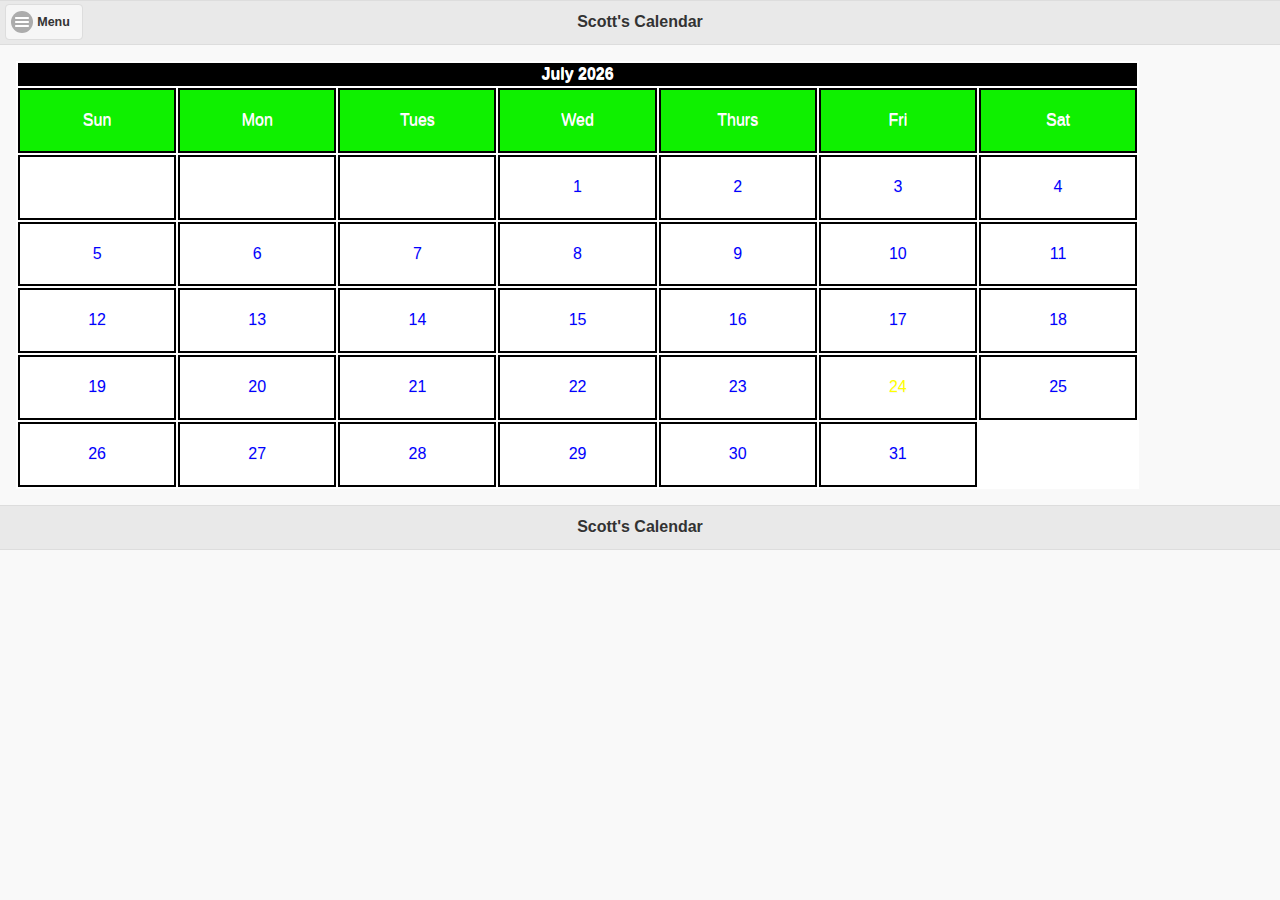
==== www/index.html @ 6c9f62fe "Added files" ====
<!DOCTYPE html>
<html>
<head>
  <meta name="viewport" content="width=device-width, initial-scale=1">
  <!-- Include jQuery Mobile stylesheets -->
  <link rel="stylesheet" href="css/jquery.mobile-1.4.5.min.css">
  <!-- Include calendar stylesheet -->
  <link rel="stylesheet" href="css/calendar.css">
  <!-- Include the jQuery library -->
  <script src="js/jquery-1.12.4.min.js"></script>
  <!-- Include the jQuery Mobile library -->
  <script src="js/jquery.mobile-1.4.5.min.js"></script>
  <!-- Include calendar script -->
  <script src="js/calendar.js"></script>
</head>
<body onload="displayCalendar()">

<div data-role="page" id="main">
  <div data-role="header">
	<a href="#myPopup1" data-rel="popup" class="ui-btn ui-btn-inline ui-corner-all ui-icon-bars ui-btn-icon-left">Menu</a>

		<div data-role="popup" id="myPopup1" style="min-width:200px;">
			<ul data-role="listview">
  				<li data-icon="false"><a href="#main">Home</a></li>
  				<li data-icon="false"><a href="#pg1">Upcoming events</a></li>
				<li data-icon="false"><a href="#pg2">Add an event</a></li>
				<li data-icon="false"><a href="#pg3">Customize</a></li>
			</ul>
		</div>
    <h1>Scott's Calendar</h1>
  </div>

  <div data-role="main" class="ui-content">
	<!-- <div data-role="controlgroup" data-type="horizontal">
      <a href="" class="ui-btn ui-btn-b">Home</a>
      <a href="#pg1" class="ui-btn">Page 1</a>
      <a href="#pg2" class="ui-btn">Page 2</a>
	  <a href="#pg3" class="ui-btn">Page 3</a>
    </div> -->
	<div id="calendar"></div>
  </div>


  <div data-role="footer">
    <h1>Scott's Calendar</h1>
  </div>
</div>

<div data-role="page" id="pg1">
  <div data-role="header">
	<a href="#myPopup2" data-rel="popup" class="ui-btn ui-btn-inline ui-corner-all ui-icon-bars ui-btn-icon-left">Menu</a>

		<div data-role="popup" id="myPopup2" style="min-width:200px;">
			<ul data-role="listview">
  				<li data-icon="false"><a href="#main">Home</a></li>
  				<li data-icon="false"><a href="#pg1">Upcoming events</a></li>
				<li data-icon="false"><a href="#pg2">Add an event</a></li>
				<li data-icon="false"><a href="#pg3">Customize</a></li>
			</ul>
		</div>
    <h1>Scott's Calendar</h1>
  </div>

  <div data-role="main" class="ui-content">
	<!-- <div data-role="controlgroup" data-type="vertical">
      <a href="#main" class="ui-btn">Home</a>
      <a href="" class="ui-btn ui-btn-b">Page 1</a>
      <a href="#pg2" class="ui-btn">Page 2</a>
	  <a href="#pg3" class="ui-btn">Page 3</a>
    </div> -->
    <p>Page 1</p>
  </div>

  <div data-role="footer">
    <h1>Scott's Calendar</h1>
  </div>
</div>

<div data-role="page" id="pg2">
  <div data-role="header">
    <a href="#myPopup3" data-rel="popup" class="ui-btn ui-btn-inline ui-corner-all ui-icon-bars ui-btn-icon-left">Menu</a>

		<div data-role="popup" id="myPopup3" style="min-width:200px;">
			<ul data-role="listview">
  				<li data-icon="false"><a href="#main">Home</a></li>
  				<li data-icon="false"><a href="#pg1">Upcoming events</a></li>
				<li data-icon="false"><a href="#pg2">Add an event</a></li>
				<li data-icon="false"><a href="#pg3">Customize</a></li>
			</ul>
		</div>
	<h1>Scott's Calendar</h1>
  </div>

  <div data-role="main" class="ui-content">
	<!-- <div data-role="controlgroup" data-type="horizontal">
      <a href="#main" class="ui-btn">Home</a>
      <a href="#pg1" class="ui-btn">Page 1</a>
      <a href="" class="ui-btn ui-btn-b">Page 2</a>
	  <a href="#pg3" class="ui-btn">Page 3</a>
    </div> -->
    <p>Page 2</p>
  </div>

  <div data-role="footer">
    <h1>Scott's Calendar</h1>
  </div>
</div>

<div data-role="page" id="pg3">
  <div data-role="header">
    <a href="#myPopup4" data-rel="popup" class="ui-btn ui-btn-inline ui-corner-all ui-icon-bars ui-btn-icon-left">Menu</a>

		<div data-role="popup" id="myPopup4" style="min-width:200px;">
			<ul data-role="listview">
  				<li data-icon="false"><a href="#main">Home</a></li>
  				<li data-icon="false"><a href="#pg1">Upcoming events</a></li>
				<li data-icon="false"><a href="#pg2">Add an event</a></li>
				<li data-icon="false"><a href="#pg3">Customize</a></li>
			</ul>
		</div>
	<h1>Scott's Calendar</h1>
  </div>

  <div data-role="main" class="ui-content">
	<!-- <div data-role="controlgroup" data-type="horizontal">
      <a href="#main" class="ui-btn">Home</a>
      <a href="#pg1" class="ui-btn">Page 1</a>
      <a href="#pg2" class="ui-btn">Page 2</a>
	  <a href="" class="ui-btn ui-btn-b">Page 3</a>
    </div> -->
    <p>Page 3</p>
  </div>

  <div data-role="footer">
    <h1>Scott's Calendar</h1>
  </div>
</div> 
 

</body>
</html>
---- www/css/calendar.css ----
/*

Filename: calendar.css
Code source: Web Code Geeks (https://www.webcodegeeks.com/javascript/javascript-calendar-example/)

*/


.monthPre{
    color: gray;
    text-align: center;
}
.monthNow{
    color: blue;
    text-align: center;
}
.dayNow{
    border: 2px solid green;
    color: #FF0;
    text-align: center;
}
.calendar td{
    htmlContent: 2px;
	width: 14%;
	padding-top: 20px;
	padding-bottom: 20px;
	border: 2px solid black;
}
.monthNow th{
    background-color: #000000;
    color: #FFFFFF;
    text-align: center;
}
.dayNames{
    background: #0FF000;
    color: #FFFFFF;
    text-align: center;
}

table {width: 90%; background-color: #FFFFFF;}
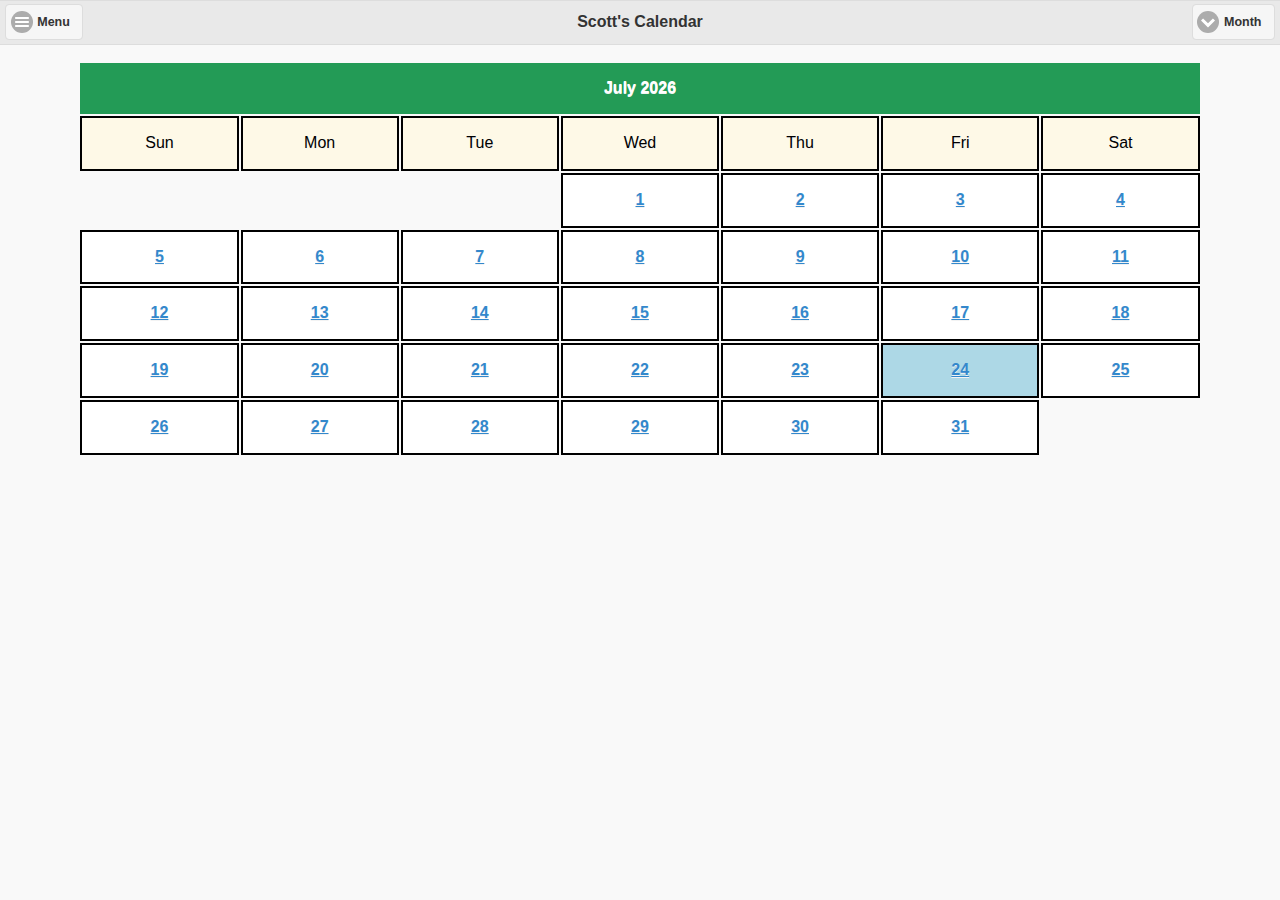
==== commit 1e147344: "Added calendar code and calendar events" ====
--- a/www/index.html
+++ b/www/index.html
@@ -13,23 +13,44 @@
   <!-- Include calendar script -->
   <script src="js/calendar.js"></script>
 </head>
-<body onload="displayCalendar()">
+<!-- display the calendar on page load -->
+<body onload="var date = new Date(); displayCalendar(date.getMonth())">
 
 <div data-role="page" id="main">
   <div data-role="header">
+	<!-- Menu bar popup -->
 	<a href="#myPopup1" data-rel="popup" class="ui-btn ui-btn-inline ui-corner-all ui-icon-bars ui-btn-icon-left">Menu</a>
 
 		<div data-role="popup" id="myPopup1" style="min-width:200px;">
 			<ul data-role="listview">
-  				<li data-icon="false"><a href="#main">Home</a></li>
+  				<li data-icon="false"><a href="#main">Calendar</a></li>
   				<li data-icon="false"><a href="#pg1">Upcoming events</a></li>
-				<li data-icon="false"><a href="#pg2">Add an event</a></li>
-				<li data-icon="false"><a href="#pg3">Customize</a></li>
+				<li data-icon="false"><a href="#pg2">Customize</a></li>
+			</ul>
+		</div>
+	<a href="#monthPopup" data-rel="popup" class="ui-btn ui-btn-inline ui-corner-all ui-icon-carat-d ui-btn-icon-left" align="right">Month</a>
+		
+		<!-- Month selector popup -->
+		<div data-role="popup" id="monthPopup" style="min-width:200px;">
+			<ul data-role="listview">
+  				<li data-icon="false"><a onclick="return displayCalendar(0);" href="#main">Jan</a></li>
+  				<li data-icon="false"><a onclick="return displayCalendar(1);" href="#main">Feb</a></li>
+				<li data-icon="false"><a onclick="return displayCalendar(2);" href="#main">Mar</a></li>
+				<li data-icon="false"><a onclick="return displayCalendar(3);" href="#main">Apr</a></li>
+				<li data-icon="false"><a onclick="return displayCalendar(4);" href="#main">May</a></li>
+  				<li data-icon="false"><a onclick="return displayCalendar(5);" href="#main">Jun</a></li>
+				<li data-icon="false"><a onclick="return displayCalendar(6);" href="#main">Jul</a></li>
+				<li data-icon="false"><a onclick="return displayCalendar(7);" href="#main">Aug</a></li>
+				<li data-icon="false"><a onclick="return displayCalendar(8);" href="#main">Sep</a></li>
+  				<li data-icon="false"><a onclick="return displayCalendar(9);" href="#main">Oct</a></li>
+				<li data-icon="false"><a onclick="return displayCalendar(10);" href="#main">Nov</a></li>
+				<li data-icon="false"><a onclick="return displayCalendar(11);" href="#main">Dec</a></li>
 			</ul>
 		</div>
     <h1>Scott's Calendar</h1>
   </div>
 
+  <!-- div where calendar displays -->
   <div data-role="main" class="ui-content">
 	<!-- <div data-role="controlgroup" data-type="horizontal">
       <a href="" class="ui-btn ui-btn-b">Home</a>
@@ -41,9 +62,9 @@
   </div>
 
 
-  <div data-role="footer">
+  <!-- <div data-role="footer">
     <h1>Scott's Calendar</h1>
-  </div>
+  </div> -->
 </div>
 
 <div data-role="page" id="pg1">
@@ -52,15 +73,15 @@
 
 		<div data-role="popup" id="myPopup2" style="min-width:200px;">
 			<ul data-role="listview">
-  				<li data-icon="false"><a href="#main">Home</a></li>
+  				<li data-icon="false"><a href="#main">Calendar</a></li>
   				<li data-icon="false"><a href="#pg1">Upcoming events</a></li>
-				<li data-icon="false"><a href="#pg2">Add an event</a></li>
-				<li data-icon="false"><a href="#pg3">Customize</a></li>
+				<li data-icon="false"><a href="#pg2">Customize</a></li>
 			</ul>
 		</div>
     <h1>Scott's Calendar</h1>
   </div>
 
+  <!-- Upcoming events test data -->
   <div data-role="main" class="ui-content">
 	<!-- <div data-role="controlgroup" data-type="vertical">
       <a href="#main" class="ui-btn">Home</a>
@@ -68,12 +89,30 @@
       <a href="#pg2" class="ui-btn">Page 2</a>
 	  <a href="#pg3" class="ui-btn">Page 3</a>
     </div> -->
-    <p>Page 1</p>
+    <h3>Upcoming Events</h3>
+	<hr />
+	<h4>Saturday, August 12, 2017</h4>
+	<ul>
+		<li>Golf 1:00pm</li>
+	</ul>
+	<br />
+	<h4>Monday, August 14, 2017</h4>
+	<ul>
+		<li>Doctor's Appointment 10:00am</li>
+		<li>Pick up groceries</li>
+	</ul>
+	<br />
+	<h4>Saturday, August 26, 2017</h4>
+	<ul>
+		<li>Do laundry</li>
+		<li>Karaoke night</li>
+	</ul>
+	<br />
   </div>
 
-  <div data-role="footer">
+  <!--<div data-role="footer">
     <h1>Scott's Calendar</h1>
-  </div>
+  </div> -->
 </div>
 
 <div data-role="page" id="pg2">
@@ -82,10 +121,9 @@
 
 		<div data-role="popup" id="myPopup3" style="min-width:200px;">
 			<ul data-role="listview">
-  				<li data-icon="false"><a href="#main">Home</a></li>
+  				<li data-icon="false"><a href="#main">Calendar</a></li>
   				<li data-icon="false"><a href="#pg1">Upcoming events</a></li>
-				<li data-icon="false"><a href="#pg2">Add an event</a></li>
-				<li data-icon="false"><a href="#pg3">Customize</a></li>
+				<li data-icon="false"><a href="#pg2">Customize</a></li>
 			</ul>
 		</div>
 	<h1>Scott's Calendar</h1>
@@ -98,44 +136,24 @@
       <a href="" class="ui-btn ui-btn-b">Page 2</a>
 	  <a href="#pg3" class="ui-btn">Page 3</a>
     </div> -->
-    <p>Page 2</p>
+    <p>Customize</p>
   </div>
 
-  <div data-role="footer">
+  <!-- <div data-role="footer">
     <h1>Scott's Calendar</h1>
-  </div>
+  </div> -->
 </div>
 
 <div data-role="page" id="pg3">
-  <div data-role="header">
-    <a href="#myPopup4" data-rel="popup" class="ui-btn ui-btn-inline ui-corner-all ui-icon-bars ui-btn-icon-left">Menu</a>
-
-		<div data-role="popup" id="myPopup4" style="min-width:200px;">
-			<ul data-role="listview">
-  				<li data-icon="false"><a href="#main">Home</a></li>
-  				<li data-icon="false"><a href="#pg1">Upcoming events</a></li>
-				<li data-icon="false"><a href="#pg2">Add an event</a></li>
-				<li data-icon="false"><a href="#pg3">Customize</a></li>
-			</ul>
-		</div>
-	<h1>Scott's Calendar</h1>
-  </div>
-
-  <div data-role="main" class="ui-content">
-	<!-- <div data-role="controlgroup" data-type="horizontal">
-      <a href="#main" class="ui-btn">Home</a>
-      <a href="#pg1" class="ui-btn">Page 1</a>
-      <a href="#pg2" class="ui-btn">Page 2</a>
-	  <a href="" class="ui-btn ui-btn-b">Page 3</a>
-    </div> -->
-    <p>Page 3</p>
-  </div>
-
-  <div data-role="footer">
-    <h1>Scott's Calendar</h1>
-  </div>
+	<div data-role="header">
+		<a href="#main" data-rel="button" class="ui-btn ui-btn-inline ui-corner-all ui-icon-back ui-btn-icon-left">Back</a>
+		<h1>Scott's Calendar</h1>
+	</div>
+	
+	<div data-role="main" id="dayEvents" class="ui-content">
+		
+	</div>
 </div> 
- 
 
 </body>
 </html>
--- a/www/css/calendar.css
+++ b/www/css/calendar.css
@@ -7,36 +7,49 @@
 
 
 .monthPre{
-    color: gray;
+    color: grey;
     text-align: center;
 }
 .monthNow{
-    color: blue;
     text-align: center;
+	background-color: #FFFFFF;
+	border: 2px solid black;
 }
 .dayNow{
-    border: 2px solid green;
-    color: #FF0;
+    color: #FFFFFF;
     text-align: center;
+	background-color: lightblue;
+	border: 2px solid black;
 }
+.calendar{
+	width: 90%;
+}
+
 .calendar td{
     htmlContent: 2px;
 	width: 14%;
-	padding-top: 20px;
-	padding-bottom: 20px;
+	padding-top: 15px;
+	padding-bottom: 15px;
+}
+.monthNow th{
+    background-color: #239B56;
+    color: #FFFFFF;
+    text-align: center;
+	padding-top: 15px;
+	padding-bottom: 15px;
+}
+.dayNames{
+    background: #FEF9E7;
+    color: #000000;
+    text-align: center;
 	border: 2px solid black;
 }
-.monthNow th{
-    background-color: #000000;
-    color: #FFFFFF;
-    text-align: center;
-}
-.dayNames{
-    background: #0FF000;
-    color: #FFFFFF;
-    text-align: center;
+
+h3{
+	color: blue;
 }
 
-table {width: 90%; background-color: #FFFFFF;}
+h4{
+	color: green;
+}
 
-
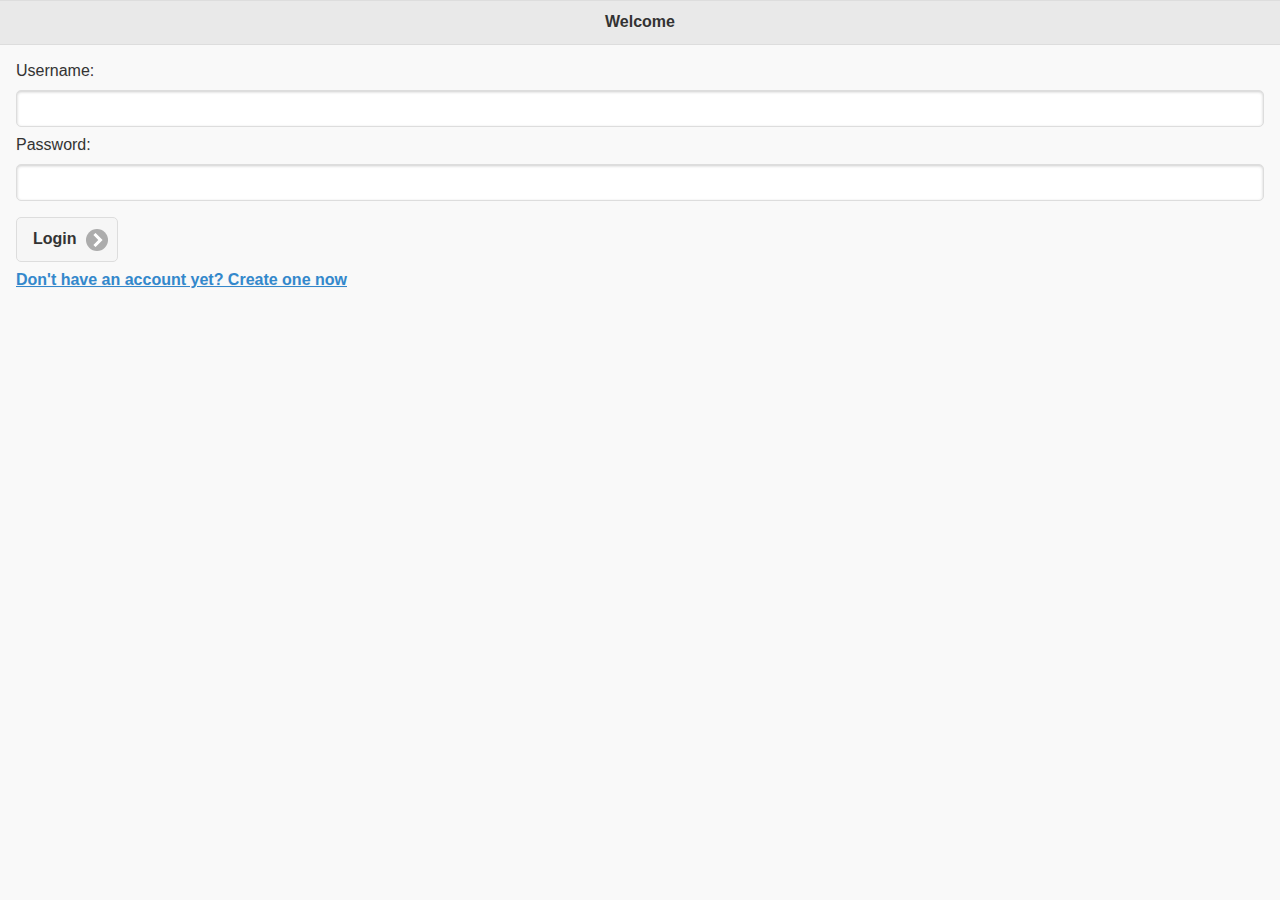
==== commit ad5ee3b3: "Added login screens/ability to sync data" ====
--- a/www/index.html
+++ b/www/index.html
@@ -14,40 +14,126 @@
   <script src="js/calendar.js"></script>
 </head>
 <!-- display the calendar on page load -->
-<body onload="var date = new Date(); displayCalendar(date.getMonth())">
-
-<div data-role="page" id="main">
+<body onload="var date = new Date(); displayCalendar(date.getFullYear(), date.getMonth());">
+<div data-role="page" id="main" data-theme="a">
+	<div data-role="header">
+		<h1>Welcome</h1>
+	</div>	
+	<div data-role="main" class="ui-content">
+		<form>
+			<label for="uname">Username:</label><input type="text" id="uname" value="" />
+			</label for="pwd">Password:</label><input type="password" id="pwd" value="" />
+			<a href="#calendar" class="ui-btn ui-btn-inline ui-corner-all ui-icon-carat-r ui-btn-icon-right">Login</a>
+		</form>
+		<a href="#createAccount">Don't have an account yet? Create one now</a>
+	</div>
+</div>
+
+<div data-role="page" id="createAccount" data-theme="a">
+	<div data-role="header">
+		<h1>New Account</h1>
+	</div>
+	<div data-role="main" class="ui-content">
+		<form>
+			<label for="newuname">New username:</label><input type="text" id="newuname" value="" />
+			</label for="newpwd">New password:</label><input type="password" id="newpwd" value="" />
+			</label for="retypenewpwd">Re-type new password:</label><input type="password" id="retypenewpwd" value="" />
+			<label for="email">Email:</label><input type="text" id="email" value="" />
+			<a href="#" class="ui-btn ui-btn-inline ui-corner-all ui-icon-carat-r ui-btn-icon-right">Create Account</a>
+			<a href="#calendar" class="ui-btn ui-btn-inline ui-corner-all ui-icon-carat-r ui-btn-icon-right">Go To My Calendar</a>
+		</form>
+	</div>
+</div> 
+
+<div data-role="page" id="calendar" data-theme="a">
   <div data-role="header">
 	<!-- Menu bar popup -->
 	<a href="#myPopup1" data-rel="popup" class="ui-btn ui-btn-inline ui-corner-all ui-icon-bars ui-btn-icon-left">Menu</a>
 
 		<div data-role="popup" id="myPopup1" style="min-width:200px;">
 			<ul data-role="listview">
-  				<li data-icon="false"><a href="#main">Calendar</a></li>
-  				<li data-icon="false"><a href="#pg1">Upcoming events</a></li>
-				<li data-icon="false"><a href="#pg2">Customize</a></li>
-			</ul>
-		</div>
-	<a href="#monthPopup" data-rel="popup" class="ui-btn ui-btn-inline ui-corner-all ui-icon-carat-d ui-btn-icon-left" align="right">Month</a>
+  				<li data-icon="false"><a href="#calendar">Calendar</a></li>
+  				<li data-icon="false"><a onclick="return displayUpcomingEvents();" href="#pg1">Upcoming events</a></li>
+				<li data-icon="false"><a href="#pg2">Settings</a></li>
+				<li data-icon="false"><a href="#main">Log Out</a></li>
+			</ul>
+		</div>
+	<!-- <a href="#yearPopup" data-rel="popup" class="ui-btn ui-btn-inline ui-corner-all ui-icon-carat-d ui-btn-icon-left" align="right">Year</a>
+		
+		<!-- Year selector popup 
+		<div data-role="popup" id="yearPopup" style="min-width:200px;">
+			<ul data-role="listview">
+  				<li data-icon="false"><a onclick="return displayCalendar(2000, 0);" href="#main">2000</a></li>
+				<li data-icon="false"><a onclick="return displayCalendar(2001, 0);" href="#main">2001</a></li>
+				<li data-icon="false"><a onclick="return displayCalendar(2002, 0);" href="#main">2002</a></li>
+				<li data-icon="false"><a onclick="return displayCalendar(2003, 0);" href="#main">2003</a></li>
+				<li data-icon="false"><a onclick="return displayCalendar(2004, 0);" href="#main">2004</a></li>
+				<li data-icon="false"><a onclick="return displayCalendar(2005, 0);" href="#main">2005</a></li>
+				<li data-icon="false"><a onclick="return displayCalendar(2006, 0);" href="#main">2006</a></li>
+				<li data-icon="false"><a onclick="return displayCalendar(2007, 0);" href="#main">2007</a></li>
+				<li data-icon="false"><a onclick="return displayCalendar(2008, 0);" href="#main">2008</a></li>
+				<li data-icon="false"><a onclick="return displayCalendar(2009, 0);" href="#main">2009</a></li>
+				<li data-icon="false"><a onclick="return displayCalendar(2010, 0);" href="#main">2010</a></li>
+				<li data-icon="false"><a onclick="return displayCalendar(2011, 0);" href="#main">2011</a></li>
+				<li data-icon="false"><a onclick="return displayCalendar(2012, 0);" href="#main">2012</a></li>
+				<li data-icon="false"><a onclick="return displayCalendar(2013, 0);" href="#main">2013</a></li>
+				<li data-icon="false"><a onclick="return displayCalendar(2014, 0);" href="#main">2014</a></li>
+				<li data-icon="false"><a onclick="return displayCalendar(2015, 0);" href="#main">2015</a></li>
+				<li data-icon="false"><a onclick="return displayCalendar(2016, 0);" href="#main">2016</a></li>
+				<li data-icon="false"><a onclick="return displayCalendar(2017, 0);" href="#main">2017</a></li>
+				<li data-icon="false"><a onclick="return displayCalendar(2018, 0);" href="#main">2018</a></li>
+				<li data-icon="false"><a onclick="return displayCalendar(2019, 0);" href="#main">2019</a></li>
+				<li data-icon="false"><a onclick="return displayCalendar(2020, 0);" href="#main">2020</a></li>
+				<li data-icon="false"><a onclick="return displayCalendar(2021, 0);" href="#main">2021</a></li>
+				<li data-icon="false"><a onclick="return displayCalendar(2022, 0);" href="#main">2022</a></li>
+				<li data-icon="false"><a onclick="return displayCalendar(2023, 0);" href="#main">2023</a></li>
+				<li data-icon="false"><a onclick="return displayCalendar(2024, 0);" href="#main">2024</a></li>
+				<li data-icon="false"><a onclick="return displayCalendar(2025, 0);" href="#main">2025</a></li>
+				<li data-icon="false"><a onclick="return displayCalendar(2026, 0);" href="#main">2026</a></li>
+				<li data-icon="false"><a onclick="return displayCalendar(2027, 0);" href="#main">2027</a></li>
+				<li data-icon="false"><a onclick="return displayCalendar(2028, 0);" href="#main">2028</a></li>
+				<li data-icon="false"><a onclick="return displayCalendar(2029, 0);" href="#main">2029</a></li>
+				<li data-icon="false"><a onclick="return displayCalendar(2030, 0);" href="#main">2030</a></li>
+			</ul>
+		</div> -->
+	<a onclick="return syncToServer('events')" href="#syncResultPopup" data-rel="popup" data-position-to="window" class="ui-btn ui-btn-inline ui-corner-all ui-icon-refresh ui-btn-icon-left" align="right">Sync</a>
 		
 		<!-- Month selector popup -->
-		<div data-role="popup" id="monthPopup" style="min-width:200px;">
-			<ul data-role="listview">
-  				<li data-icon="false"><a onclick="return displayCalendar(0);" href="#main">Jan</a></li>
-  				<li data-icon="false"><a onclick="return displayCalendar(1);" href="#main">Feb</a></li>
-				<li data-icon="false"><a onclick="return displayCalendar(2);" href="#main">Mar</a></li>
-				<li data-icon="false"><a onclick="return displayCalendar(3);" href="#main">Apr</a></li>
-				<li data-icon="false"><a onclick="return displayCalendar(4);" href="#main">May</a></li>
-  				<li data-icon="false"><a onclick="return displayCalendar(5);" href="#main">Jun</a></li>
-				<li data-icon="false"><a onclick="return displayCalendar(6);" href="#main">Jul</a></li>
-				<li data-icon="false"><a onclick="return displayCalendar(7);" href="#main">Aug</a></li>
-				<li data-icon="false"><a onclick="return displayCalendar(8);" href="#main">Sep</a></li>
-  				<li data-icon="false"><a onclick="return displayCalendar(9);" href="#main">Oct</a></li>
-				<li data-icon="false"><a onclick="return displayCalendar(10);" href="#main">Nov</a></li>
-				<li data-icon="false"><a onclick="return displayCalendar(11);" href="#main">Dec</a></li>
-			</ul>
-		</div>
-    <h1>Scott's Calendar</h1>
+		<!-- <div data-role="popup" id="monthPopup" style="min-width:200px;">
+			<ul data-role="listview">
+  				<li data-icon="false"><a onclick="date = new Date(); return displayCalendar(date.getFullYear(), 0);" href="#main">Jan</a></li>
+  				<li data-icon="false"><a onclick="date = new Date(); return displayCalendar(date.getFullYear(), 1);" href="#main">Feb</a></li>
+				<li data-icon="false"><a onclick="date = new Date(); return displayCalendar(date.getFullYear(), 2);" href="#main">Mar</a></li>
+				<li data-icon="false"><a onclick="date = new Date(); return displayCalendar(date.getFullYear(), 3);" href="#main">Apr</a></li>
+				<li data-icon="false"><a onclick="date = new Date(); return displayCalendar(date.getFullYear(), 4);" href="#main">May</a></li>
+  				<li data-icon="false"><a onclick="date = new Date(); return displayCalendar(date.getFullYear(), 5);" href="#main">Jun</a></li>
+				<li data-icon="false"><a onclick="date = new Date(); return displayCalendar(date.getFullYear(), 6);" href="#main">Jul</a></li>
+				<li data-icon="false"><a onclick="date = new Date(); return displayCalendar(date.getFullYear(), 7);" href="#main">Aug</a></li>
+				<li data-icon="false"><a onclick="date = new Date(); return displayCalendar(date.getFullYear(), 8);" href="#main">Sep</a></li>
+  				<li data-icon="false"><a onclick="date = new Date(); return displayCalendar(date.getFullYear(), 9);" href="#main">Oct</a></li>
+				<li data-icon="false"><a onclick="date = new Date(); return displayCalendar(date.getFullYear(), 10);" href="#main">Nov</a></li>
+				<li data-icon="false"><a onclick="date = new Date(); return displayCalendar(date.getFullYear(), 11);" href="#main">Dec</a></li>
+			</ul>
+		</div> -->
+		<!-- <div data-role="popup" id="syncPopup" style="min-width:200px;">
+			<ul data-role="listview">
+  				<li data-icon="false"><a onclick="return syncToServer('events')" href="#syncResultPopup">Sync to Cloud</a></li>
+  				<li data-icon="false"><a onclick="return syncFromServer('test')" href="#syncResultPopup">Sync from Cloud</a></li>
+				<li data-icon="false"><a onclick="" href="#syncResultPopup">Test</a></li>
+			</ul>			
+		</div> -->
+		<div data-role="popup" id="syncResultPopup" data-overlay-theme="b" data-dismissible="false" style="min-width:300px;">
+			<a href="#" data-rel="back" class="ui-btn ui-corner-all ui-shadow ui-btn-a ui-icon-delete ui-btn-icon-notext ui-btn-right">Close</a>
+			<div data-role="header">						
+				<h1>Calendar Sync</h1>
+			</div>
+			<div data-role="main" class="ui-content" style="text-align: center;">						
+				<div id="syncResult">
+						
+				</div>
+			</div>
+		</div>
+    <h1>My Calendar</h1>
   </div>
 
   <!-- div where calendar displays -->
@@ -58,75 +144,57 @@
       <a href="#pg2" class="ui-btn">Page 2</a>
 	  <a href="#pg3" class="ui-btn">Page 3</a>
     </div> -->
-	<div id="calendar"></div>
+	<div id="calendarDisplay"></div>
   </div>
 
 
   <!-- <div data-role="footer">
-    <h1>Scott's Calendar</h1>
+    <h1>My Calendar</h1>
   </div> -->
 </div>
 
-<div data-role="page" id="pg1">
+<div data-role="page" id="pg1" data-theme="a">
   <div data-role="header">
 	<a href="#myPopup2" data-rel="popup" class="ui-btn ui-btn-inline ui-corner-all ui-icon-bars ui-btn-icon-left">Menu</a>
 
 		<div data-role="popup" id="myPopup2" style="min-width:200px;">
 			<ul data-role="listview">
-  				<li data-icon="false"><a href="#main">Calendar</a></li>
-  				<li data-icon="false"><a href="#pg1">Upcoming events</a></li>
-				<li data-icon="false"><a href="#pg2">Customize</a></li>
-			</ul>
-		</div>
-    <h1>Scott's Calendar</h1>
-  </div>
-
-  <!-- Upcoming events test data -->
+  				<li data-icon="false"><a href="#calendar">Calendar</a></li>
+  				<li data-icon="false"><a onclick="return displayUpcomingEvents();" href="#pg1">Upcoming events</a></li>
+				<li data-icon="false"><a href="#pg2">Settings</a></li>
+				<li data-icon="false"><a href="#main">Log Out</a></li>
+			</ul>
+		</div>
+    <h1>My Calendar</h1>
+  </div>
+
+  
   <div data-role="main" class="ui-content">
-	<!-- <div data-role="controlgroup" data-type="vertical">
-      <a href="#main" class="ui-btn">Home</a>
-      <a href="" class="ui-btn ui-btn-b">Page 1</a>
-      <a href="#pg2" class="ui-btn">Page 2</a>
-	  <a href="#pg3" class="ui-btn">Page 3</a>
-    </div> -->
-    <h3>Upcoming Events</h3>
-	<hr />
-	<h4>Saturday, August 12, 2017</h4>
-	<ul>
-		<li>Golf 1:00pm</li>
-	</ul>
-	<br />
-	<h4>Monday, August 14, 2017</h4>
-	<ul>
-		<li>Doctor's Appointment 10:00am</li>
-		<li>Pick up groceries</li>
-	</ul>
-	<br />
-	<h4>Saturday, August 26, 2017</h4>
-	<ul>
-		<li>Do laundry</li>
-		<li>Karaoke night</li>
-	</ul>
-	<br />
-  </div>
-
+	<!-- Upcoming events test data -->
+	<div id="upcomingEvents">
+	</div>
+	<div id="displayPage">
+	</div>
+  </div> 
+  
   <!--<div data-role="footer">
-    <h1>Scott's Calendar</h1>
+    <h1>My Calendar</h1>
   </div> -->
 </div>
 
-<div data-role="page" id="pg2">
+<div data-role="page" id="pg2" data-theme="a">
   <div data-role="header">
     <a href="#myPopup3" data-rel="popup" class="ui-btn ui-btn-inline ui-corner-all ui-icon-bars ui-btn-icon-left">Menu</a>
 
 		<div data-role="popup" id="myPopup3" style="min-width:200px;">
 			<ul data-role="listview">
-  				<li data-icon="false"><a href="#main">Calendar</a></li>
-  				<li data-icon="false"><a href="#pg1">Upcoming events</a></li>
-				<li data-icon="false"><a href="#pg2">Customize</a></li>
-			</ul>
-		</div>
-	<h1>Scott's Calendar</h1>
+  				<li data-icon="false"><a href="#calendar">Calendar</a></li>
+  				<li data-icon="false"><a onclick="return displayUpcomingEvents();" href="#pg1">Upcoming events</a></li>
+				<li data-icon="false"><a href="#pg2">Settings</a></li>
+				<li data-icon="false"><a href="#main">Log Out</a></li>
+			</ul>
+		</div>
+	<h1>My Calendar</h1>
   </div>
 
   <div data-role="main" class="ui-content">
@@ -136,22 +204,38 @@
       <a href="" class="ui-btn ui-btn-b">Page 2</a>
 	  <a href="#pg3" class="ui-btn">Page 3</a>
     </div> -->
-    <p>Customize</p>
+    <p>Settings</p>
   </div>
 
   <!-- <div data-role="footer">
-    <h1>Scott's Calendar</h1>
+    <h1>My Calendar</h1>
   </div> -->
 </div>
 
-<div data-role="page" id="pg3">
+<div data-role="page" id="pg3" data-theme="a">
 	<div data-role="header">
-		<a href="#main" data-rel="button" class="ui-btn ui-btn-inline ui-corner-all ui-icon-back ui-btn-icon-left">Back</a>
-		<h1>Scott's Calendar</h1>
+		<a href="#calendar" data-rel="button" class="ui-btn ui-btn-inline ui-corner-all ui-icon-back ui-btn-icon-left">Back</a>
+		
+		<!-- <div data-role="popup" id="addEventPopup">
+			<input type="text" data-clear-btn="true" id="eventInput" value="" />
+			<a href="#pg3" data-rel="button" class="ui-btn ui-btn-inline ui-corner-all" id="eventInputButton">Add</a>
+			<a href="#main" data-rel="button" class="ui-btn ui-btn-inline ui-corner-all" onclick="localStorage.removeItem('events');">Clear all events</a>
+		</div> -->
+		<h1>My Calendar</h1>
 	</div>
 	
-	<div data-role="main" id="dayEvents" class="ui-content">
-		
+	<div data-role="main" class="ui-content">
+		<div id="dayEvents">
+			
+		</div>
+		<!-- <div data-role="collapsible"> -->
+			
+		<!-- </div> -->
+		<div data-role="collapsible">
+			<h4>Add Event</h4>
+			<input type="text" data-clear-btn="true" id="eventInput" value="" />
+			<a href="#pg3" data-rel="button" class="ui-btn ui-btn-inline ui-corner-all" id="eventInputButton">Add</a>
+		</div>
 	</div>
 </div> 
 
--- a/www/css/calendar.css
+++ b/www/css/calendar.css
@@ -34,7 +34,7 @@
 .monthNow th{
     background-color: #239B56;
     color: #FFFFFF;
-    text-align: center;
+    /* text-align: center; */
 	padding-top: 15px;
 	padding-bottom: 15px;
 }
